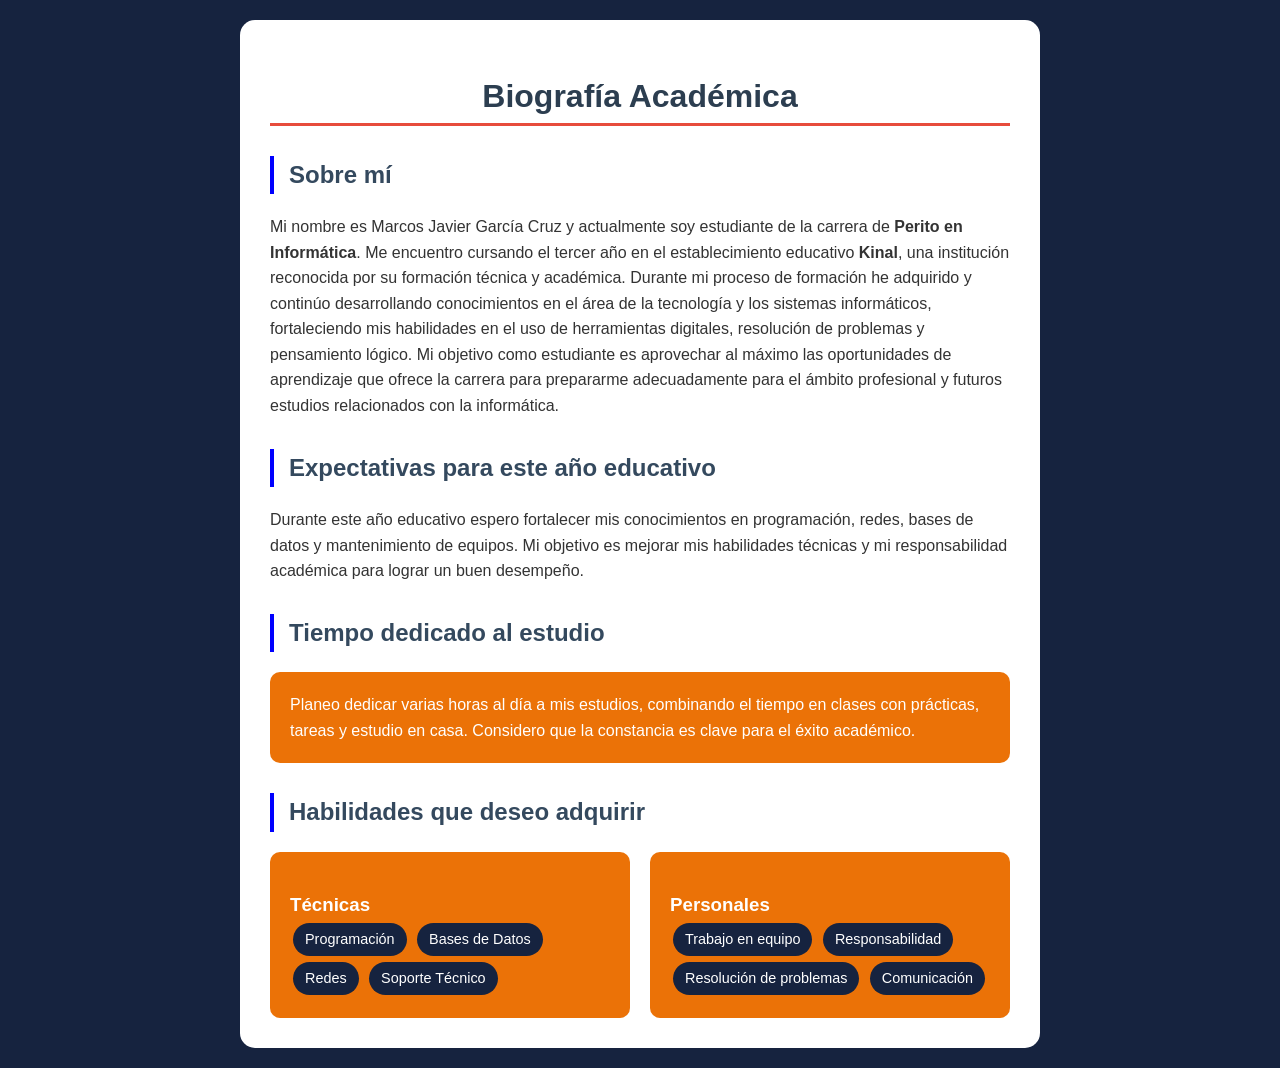
==== biografia.html @ a0a456e6 "Se completo page2 biografia personal" ====
<!DOCTYPE html>
<html lang="es">

<head>
    <meta charset="UTF-8">
    <title>Biografía Académica</title>
    <link rel="stylesheet" href="/style/page2.css">
</head>

<body>

    <div class="contenedor">

        <h1>Biografía Académica</h1>

        <h2>Sobre mí</h2>
        <p>
            Mi nombre es Marcos Javier García Cruz y actualmente soy estudiante de la carrera de
            <strong>Perito en Informática</strong>. Me encuentro cursando el tercer año en el establecimiento
            educativo <strong>Kinal</strong>, una institución reconocida por su formación técnica y académica.

            Durante mi proceso de formación he adquirido y continúo desarrollando conocimientos en el área de
            la tecnología y los sistemas informáticos, fortaleciendo mis habilidades en el uso de
            herramientas digitales, resolución de problemas y pensamiento lógico. Mi objetivo como estudiante
            es aprovechar al máximo las oportunidades de aprendizaje que ofrece la carrera para prepararme
            adecuadamente para el ámbito profesional y futuros estudios relacionados con la informática.
        </p>

        <h2>Expectativas para este año educativo</h2>
        <p>
            Durante este año educativo espero fortalecer mis conocimientos
            en programación, redes, bases de datos y mantenimiento de equipos.
            Mi objetivo es mejorar mis habilidades técnicas y mi responsabilidad
            académica para lograr un buen desempeño.
        </p>

        <h2>Tiempo dedicado al estudio</h2>
        <div class="tiempo">
            <p>
                Planeo dedicar varias horas al día a mis estudios, combinando
                el tiempo en clases con prácticas, tareas y estudio en casa.
                Considero que la constancia es clave para el éxito académico.
            </p>
        </div>

        <h2>Habilidades que deseo adquirir</h2>
        <div class="SeccionInfo">
            <div class="info">
                <h3>Técnicas</h3>
                <span class="cosas">Programación</span>
                <span class="cosas">Bases de Datos</span>
                <span class="cosas">Redes</span>
                <span class="cosas">Soporte Técnico</span>
            </div>

            <div class="info">
                <h3>Personales</h3>
                <span class="cosas">Trabajo en equipo</span>
                <span class="cosas">Responsabilidad</span>
                <span class="cosas">Resolución de problemas</span>
                <span class="cosas">Comunicación</span>
            </div>
        </div>

    </div>

</body>

</html>
---- style/page2.css ----
body {
            font-family: Arial, sans-serif;
            max-width: 800px;
            margin: 0 auto;
            padding: 20px;
            line-height: 1.6;
            background-color: #16233f;
            color: #333;
        }

        .contenedor {
            background-color: white;
            padding: 30px;
            border-radius: 15px;
        }

        h1 {
            color: #2c3e50;
            text-align: center;
            border-bottom: 3px solid #e74c3c;
            padding-bottom: 0px;
            margin-bottom: 0px;
        }

        h2 {
            color: #34495e;
            margin-top: 30px;
            border-left: 4px solid blue;
            padding-left: 15px;
        }

        h3 {
            margin-bottom: 0px;
        }

        p {
            margin: 0px;
        }

        .tiempo {
            background-color: #eb7207;
            color: white;
            padding: 20px;
            border-radius: 10px;
            margin: 15px 0;
        }

        .SeccionInfo {
            display: grid;
            grid-template-columns: 1fr 1fr;
            gap: 20px;
            margin-top: 20px;
        }

        .info {
            background-color: #eb7207;
            color: white;
            padding: 20px;
            border-radius: 10px;
        }

        ul {
            padding-left: 20px;
        }

        li {
            margin: 8px 0;
        }

        .cosas {
            display: inline-block;
            background-color: #16233f;
            color: white;
            padding: 5px 12px;
            border-radius: 20px;
            margin: 3px;
            font-size: 0.9em;
        }
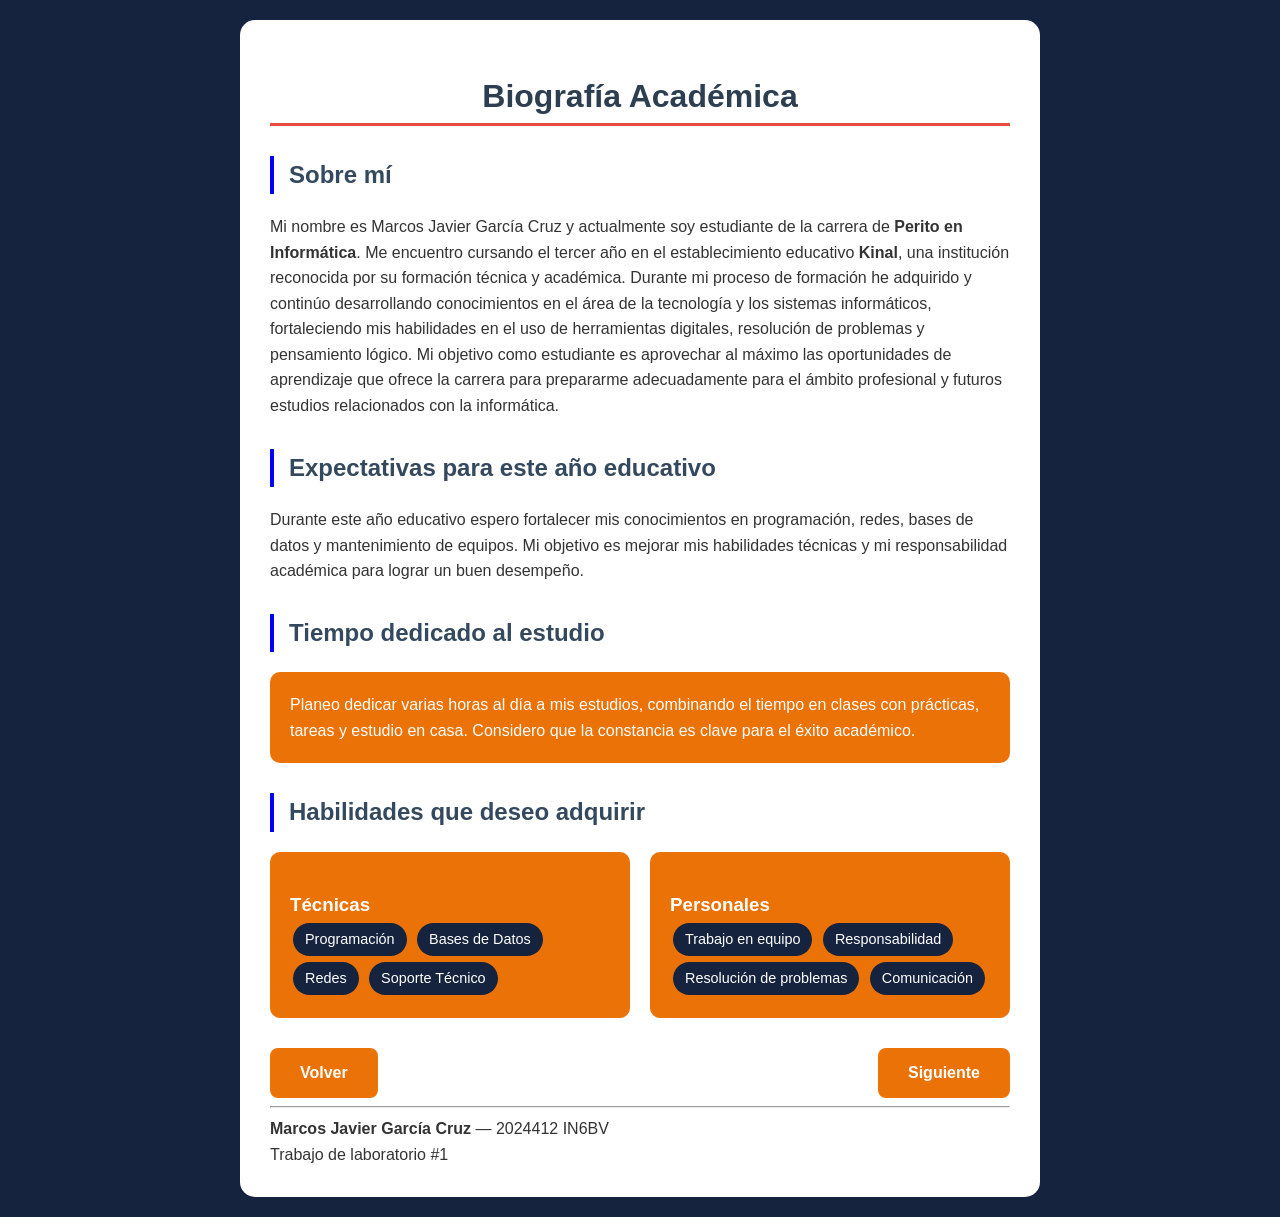
==== commit 292f1837: "Se agrego funcionalidad de movimiento a la pagina2" ====
--- a/biografia.html
+++ b/biografia.html
@@ -62,7 +62,22 @@
             </div>
         </div>
 
+        <div class="movimiento">
+            <a href="index.html" class="btn-navegacion">Volver</a>
+            <a href="kinal.html" class="btn-navegacion">Siguiente</a>
+        </div>
+
+        <footer>
+            <hr>
+            <div>
+                <p><strong>Marcos Javier García Cruz</strong> — <span>2024412</span> <span>IN6BV</span></p>
+                <p>Trabajo de laboratorio #1</p>
+            </div>
+        </footer>
+
     </div>
+
+
 
 </body>
 
--- a/style/page2.css
+++ b/style/page2.css
@@ -1,78 +1,107 @@
-        body {
-            font-family: Arial, sans-serif;
-            max-width: 800px;
-            margin: 0 auto;
-            padding: 20px;
-            line-height: 1.6;
-            background-color: #16233f;
-            color: #333;
-        }
+body {
+    font-family: Arial, sans-serif;
+    max-width: 800px;
+    margin: 0 auto;
+    padding: 20px;
+    line-height: 1.6;
+    background-color: #16233f;
+    color: #333;
+}
 
-        .contenedor {
-            background-color: white;
-            padding: 30px;
-            border-radius: 15px;
-        }
+.contenedor {
+    background-color: white;
+    padding: 30px;
+    border-radius: 15px;
+}
 
-        h1 {
-            color: #2c3e50;
-            text-align: center;
-            border-bottom: 3px solid #e74c3c;
-            padding-bottom: 0px;
-            margin-bottom: 0px;
-        }
+h1 {
+    color: #2c3e50;
+    text-align: center;
+    border-bottom: 3px solid #e74c3c;
+    padding-bottom: 0px;
+    margin-bottom: 0px;
+}
 
-        h2 {
-            color: #34495e;
-            margin-top: 30px;
-            border-left: 4px solid blue;
-            padding-left: 15px;
-        }
+h2 {
+    color: #34495e;
+    margin-top: 30px;
+    border-left: 4px solid blue;
+    padding-left: 15px;
+}
 
-        h3 {
-            margin-bottom: 0px;
-        }
+h3 {
+    margin-bottom: 0px;
+}
 
-        p {
-            margin: 0px;
-        }
+p {
+    margin: 0px;
+}
 
-        .tiempo {
-            background-color: #eb7207;
-            color: white;
-            padding: 20px;
-            border-radius: 10px;
-            margin: 15px 0;
-        }
+.tiempo {
+    background-color: #eb7207;
+    color: white;
+    padding: 20px;
+    border-radius: 10px;
+    margin: 15px 0;
+}
 
-        .SeccionInfo {
-            display: grid;
-            grid-template-columns: 1fr 1fr;
-            gap: 20px;
-            margin-top: 20px;
-        }
+.SeccionInfo {
+    display: grid;
+    grid-template-columns: 1fr 1fr;
+    gap: 20px;
+    margin-top: 20px;
+}
 
-        .info {
-            background-color: #eb7207;
-            color: white;
-            padding: 20px;
-            border-radius: 10px;
-        }
+.info {
+    background-color: #eb7207;
+    color: white;
+    padding: 20px;
+    border-radius: 10px;
+}
 
-        ul {
-            padding-left: 20px;
-        }
+ul {
+    padding-left: 20px;
+}
 
-        li {
-            margin: 8px 0;
-        }
+li {
+    margin: 8px 0;
+}
 
-        .cosas {
-            display: inline-block;
-            background-color: #16233f;
-            color: white;
-            padding: 5px 12px;
-            border-radius: 20px;
-            margin: 3px;
-            font-size: 0.9em;
-        }+.cosas {
+    display: inline-block;
+    background-color: #16233f;
+    color: white;
+    padding: 5px 12px;
+    border-radius: 20px;
+    margin: 3px;
+    font-size: 0.9em;
+}
+
+.movimiento {
+    display: flex;
+    justify-content: space-between;
+    margin-top: 30px;
+}
+
+.btn-navegacion {
+    display: inline-block;
+    background-color: #eb7207;
+    color: white;
+    padding: 12px 30px;
+    border-radius: 8px;
+    text-decoration: none;
+    font-weight: bold;
+    transition: background-color 0.3s ease, transform 0.2s ease;
+    border: none;
+    cursor: pointer;
+    font-size: 1em;
+}
+
+.btn-navegacion:hover {
+    background-color: #d46a05;
+    transform: scale(1.05);
+}
+
+.btn-navegacion:active {
+    transform: scale(0.98);
+}
